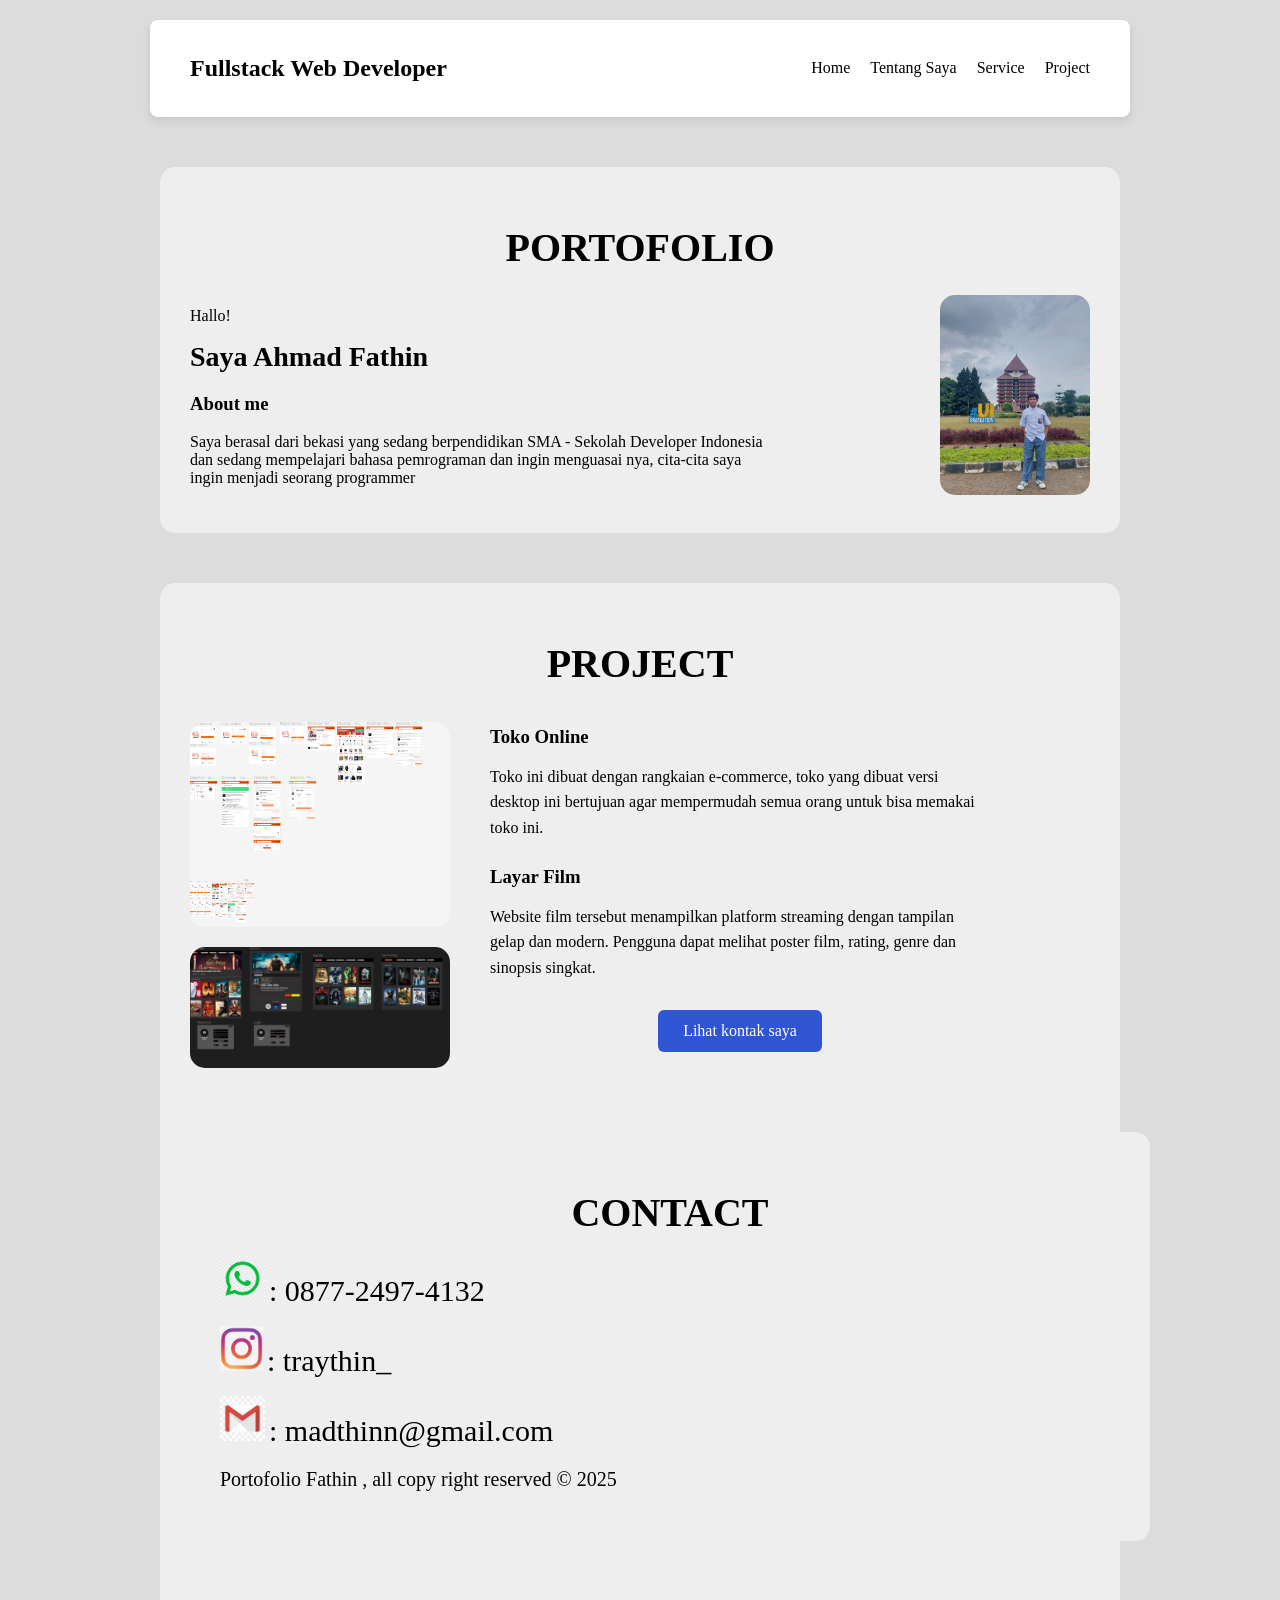
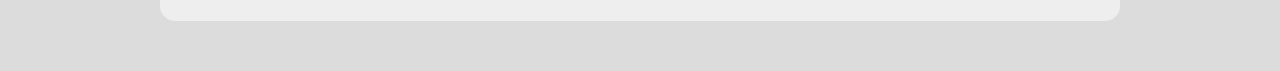
==== index.html @ b5b8c751 "Portofolio Fathin" ====
<!DOCTYPE html>
<html>

<head>
    <title>Portofolio</title>
    <link rel="stylesheet" href="style.css">
</head>

<body>

    <div class="navbar">
        <h2>Fullstack Web Developer</h2>
        <ul>
            <li><a href="#">Home</a></li>
            <li><a href="#">Tentang Saya</a></li>
            <li><a href="#">Service</a></li>
            <li><a href="#">Project</a></li>
        </ul>
    </div>

    <div class="card">
        <h1 class="title">PORTOFOLIO</h1>
        <div class="content">

            <div class="text">
                <p>Hallo!</p>
                <h2>Saya Ahmad Fathin</h2>
                <h3>About me</h3>

                <p>
                    Saya berasal dari bekasi yang sedang berpendidikan
                    SMA - Sekolah Developer Indonesia dan sedang mempelajari
                    bahasa pemrograman dan ingin menguasai nya,
                    cita-cita saya ingin menjadi seorang programmer
                </p>
            </div>

            <div class="photo">
                <img src="images/fathin ui 2.jpg" alt="foto">
            </div>
        </div>

    </div>

    <div class="card">
        <h1 class="title">PROJECT</h1>
        <div class="content">

            <div class="project-container">

                <!-- Bagian gambar -->
                <div class="project-images">
                    <img src="images/Toko online.png" alt="Toko Online">
                    <img src="images/web film.png" alt="Layar Film">
                </div>

                <!-- Bagian teks -->
                <div class="project-text">

                    <h3>Toko Online</h3>
                    <p>
                        Toko ini dibuat dengan rangkaian e-commerce, toko yang dibuat versi
                        desktop ini bertujuan agar mempermudah semua orang untuk bisa memakai
                        toko ini.
                    </p>
                    <h3>Layar Film</h3>
                    <p>
                        Website film tersebut menampilkan platform streaming dengan tampilan
                        gelap dan modern. Pengguna dapat melihat poster film, rating,
                        genre dan sinopsis singkat.
                    </p>

                    <a href="#" class="btn">Lihat kontak saya</a>
                </div>
            </div>
        </div>
        <div class="Card-contact">
            <h1 class="title3">CONTACT</h1>

            <div class="content">
                <div class="contact-project">

                    <div class="contact">
                        <img src="images/logo wa 2.png" class="logoWa">
                        <span class="text1">: 0877-2497-4132</span>
                    </div>
                    <br>
                    <div class="contact">
                        <img src="images/instagram1.jpg" class="logoIg">
                        <span class="text2">: traythin_</span>
                    </div>
                    <br>
                    <div class="contact">
                        <img src="images/gmail1.jpg" class="logoGmail">
                        <span class="text3">: madthinn@gmail.com</span>
                    </div>
                    <footer>
                        <p class="Footer">Portofolio Fathin , all copy right reserved © 2025</p>
                    </footer>
                </div>
            </div>
        </div>
    </div>



</body>

</html>
---- style.css ----
body{
    background:#dcdcdc;
    font-family:serif;
}




.navbar {
    background-color: white;
    padding: 15px 40px;
    display: flex;
    justify-content: space-between;
    align-items: center;
    width: 900px;
    margin: 20px auto;
    border-radius: 8px;
    box-shadow: 0 4px 10px rgba(0,0,0,0.1);
}

.navbar ul {
    display: flex;
    list-style: none;
    gap: 20px;
}

.navbar ul li a {
    text-decoration: none;
    color: black;
    font-weight: 500;
}

.navbar ul li a:hover {
    color: #4f46e5;
}




.card{
    width:900px;
    margin:50px auto;
    background:#eeeeee;
    padding:30px;
    border-radius:15px;
}

.title{
    text-align:center;
    font-size:40px;
    margin-bottom:20px;
}

.content{
    display:flex;
    align-items:center;
    justify-content:space-between;
}

.text{
    width:65%;
}

.text h2{
    font-size:28px;
    margin:5px 0;
}

.text h3{
    margin-top:20px;
}

.photo img{
    width:150px;
    border-radius:15px;
}


.card{
    width:900px;
    margin:50px auto;
    background:#eeeeee;
    padding:30px;
    border-radius:15px;
}

.title{
    text-align:center;
    font-size:40px;
    margin-bottom:20px;
}

.content{
    display:flex;
    align-items:center;
    justify-content:space-between;
}

.text{
    width:65%;
}

.text h2{
    font-size:28px;
    margin:5px 0;
}

.text h3{
    margin-top:20px;
}

.project{
    padding: 50px;
}

.card-project{
    display: flex;
    align-items: center;
    gap: 40px;

    background: #ffffff;
    color: rgb(0, 0, 0);

    padding: 40px;
    border-radius: 15px;

    max-width: 900px;
    margin: auto;
}

.project-card{
    background: #f2f2f2;
    padding: 40px;
    border-radius: 20px;
    width: 10px;
    margin: auto;
}

.project-container{
    display: flex;
    gap: 40px;
    align-items: center;
}

.project-images{
    display: grid;
    gap: 20px;
}

.project-images img{
    width: 260px;
    border-radius: 15px;
}

.project-text{
    max-width: 500px;
}

.project-text h3{
    margin-bottom: 10px;
}

.project-text p{
    margin-bottom: 25px;
    line-height: 1.6;
}

.btn{
    display: block;
    width: fit-content;
    margin: 30px auto;   

    padding: 12px 25px;
    background: #2f55d4;
    color: white;
    text-decoration: none;
    border-radius: 6px;

    transition: 0.3s;
}

.btn:hover{
    background: #1d3fb8;
    transform: translateY(-3px);
}

.title{
    text-align:center;
    font-size:40px;
    margin-bottom:20px;
}

.Card-contact{
    width:900px;
    margin:50px auto;
    background:#eeeeee;
    padding:30px;
    border-radius:15px;
}

.title3 {
    text-align:center;
    font-size:40px;
    margin-bottom:20px;
}

.logoWa {
    height: 45px;
}

.text1 {
    font-size: 30px;
}

.logoIg {
    height: 45px;
}

.text2 {
    font-size: 30px;
}

.logoGmail {
    height: 45px;
}

.text3 {
    font-size: 30px;
}

.Footer {
    text-align: center;
    font-size: 20px;
}
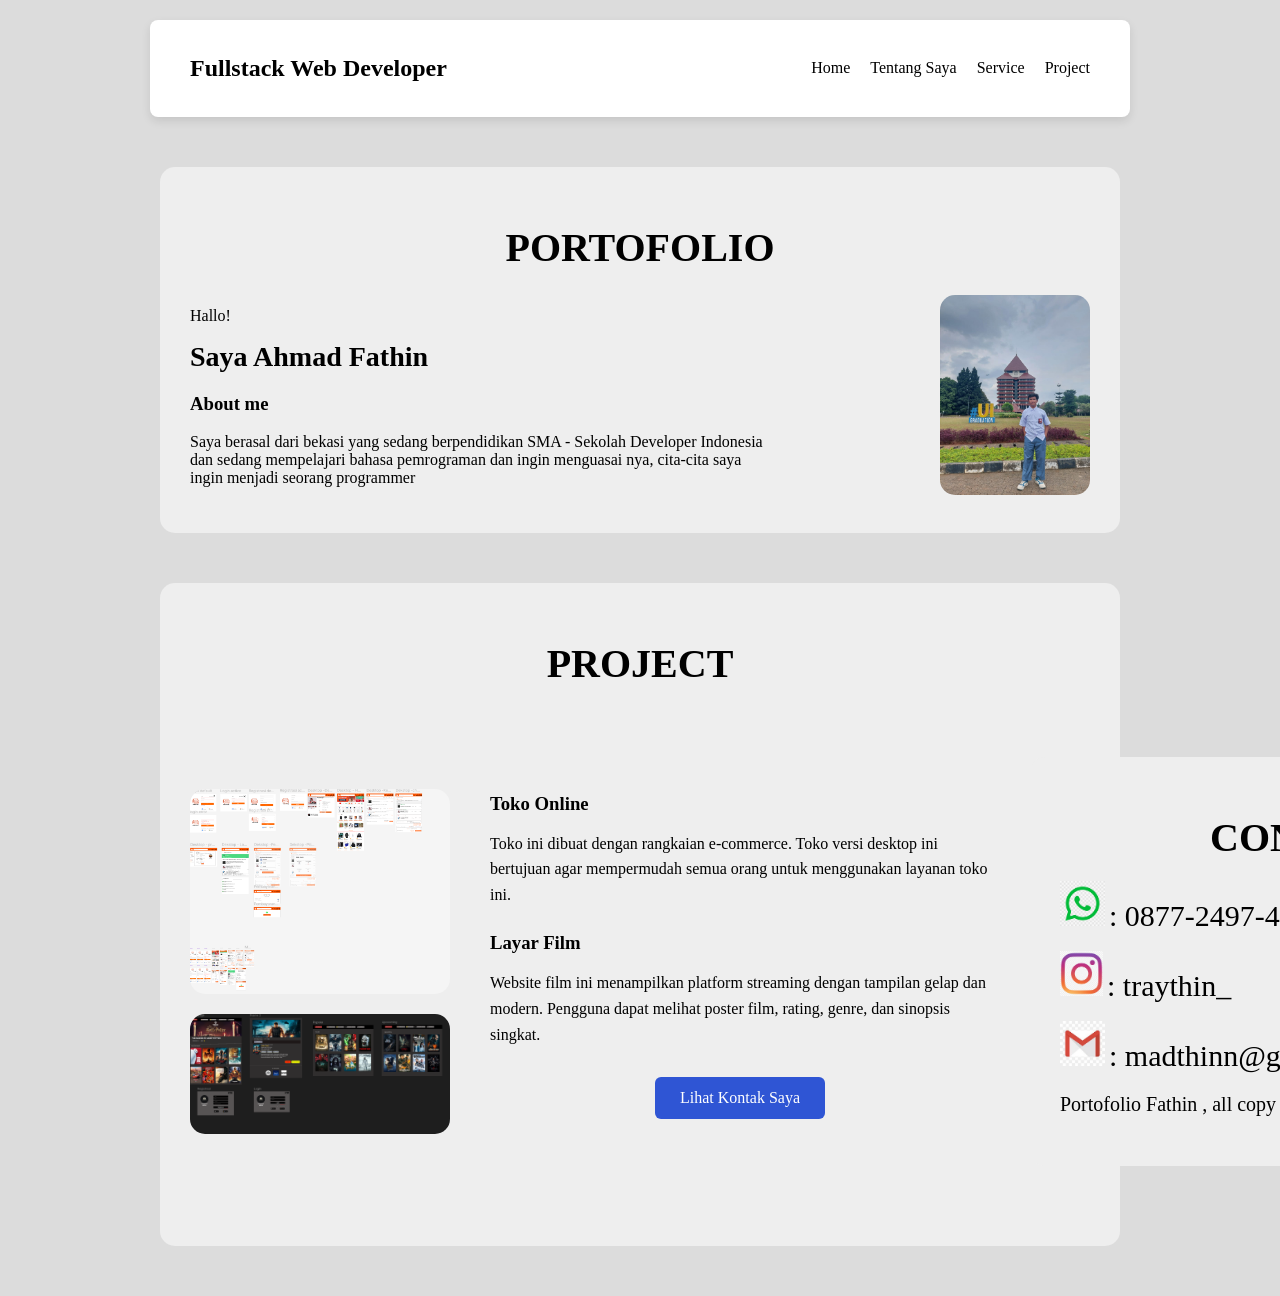
==== commit 55255acb: "Portofolio Fathin" ====
--- a/index.html
+++ b/index.html
@@ -57,50 +57,53 @@
                 <!-- Bagian teks -->
                 <div class="project-text">
 
-                    <h3>Toko Online</h3>
-                    <p>
-                        Toko ini dibuat dengan rangkaian e-commerce, toko yang dibuat versi
-                        desktop ini bertujuan agar mempermudah semua orang untuk bisa memakai
-                        toko ini.
-                    </p>
-                    <h3>Layar Film</h3>
-                    <p>
-                        Website film tersebut menampilkan platform streaming dengan tampilan
-                        gelap dan modern. Pengguna dapat melihat poster film, rating,
-                        genre dan sinopsis singkat.
-                    </p>
+                    <div class="project-item">
+                        <h3>Toko Online</h3>
+                        <p>
+                            Toko ini dibuat dengan rangkaian e-commerce.
+                            Toko versi desktop ini bertujuan agar mempermudah
+                            semua orang untuk menggunakan layanan toko ini.
+                        </p>
+                    </div>
+                    <div class="project-item">
+                        <h3>Layar Film</h3>
+                        <p>
+                            Website film ini menampilkan platform streaming
+                            dengan tampilan gelap dan modern. Pengguna dapat
+                            melihat poster film, rating, genre, dan sinopsis singkat.
+                        </p>
+                    </div>
 
-                    <a href="#" class="btn">Lihat kontak saya</a>
+                    <a href="#" class="btn">Lihat Kontak Saya</a>
+                </div>
+
+                <div class="Card-contact">
+                    <h1 class="title3">CONTACT</h1>
+
+                    <div class="content">
+                        <div class="contact-project">
+
+                            <div class="contact">
+                                <img src="images/logo wa 2.png" class="logoWa">
+                                <span class="text1">: 0877-2497-4132</span>
+                            </div>
+                            <br>
+                            <div class="contact">
+                                <img src="images/instagram1.jpg" class="logoIg">
+                                <span class="text2">: traythin_</span>
+                            </div>
+                            <br>
+                            <div class="contact">
+                                <img src="images/gmail1.jpg" class="logoGmail">
+                                <span class="text3">: madthinn@gmail.com</span>
+                            </div>
+                            <footer>
+                                <p class="Footer">Portofolio Fathin , all copy right reserved © 2025</p>
+                            </footer>
+                        </div>
+                    </div>
                 </div>
             </div>
-        </div>
-        <div class="Card-contact">
-            <h1 class="title3">CONTACT</h1>
-
-            <div class="content">
-                <div class="contact-project">
-
-                    <div class="contact">
-                        <img src="images/logo wa 2.png" class="logoWa">
-                        <span class="text1">: 0877-2497-4132</span>
-                    </div>
-                    <br>
-                    <div class="contact">
-                        <img src="images/instagram1.jpg" class="logoIg">
-                        <span class="text2">: traythin_</span>
-                    </div>
-                    <br>
-                    <div class="contact">
-                        <img src="images/gmail1.jpg" class="logoGmail">
-                        <span class="text3">: madthinn@gmail.com</span>
-                    </div>
-                    <footer>
-                        <p class="Footer">Portofolio Fathin , all copy right reserved © 2025</p>
-                    </footer>
-                </div>
-            </div>
-        </div>
-    </div>
 
 
 
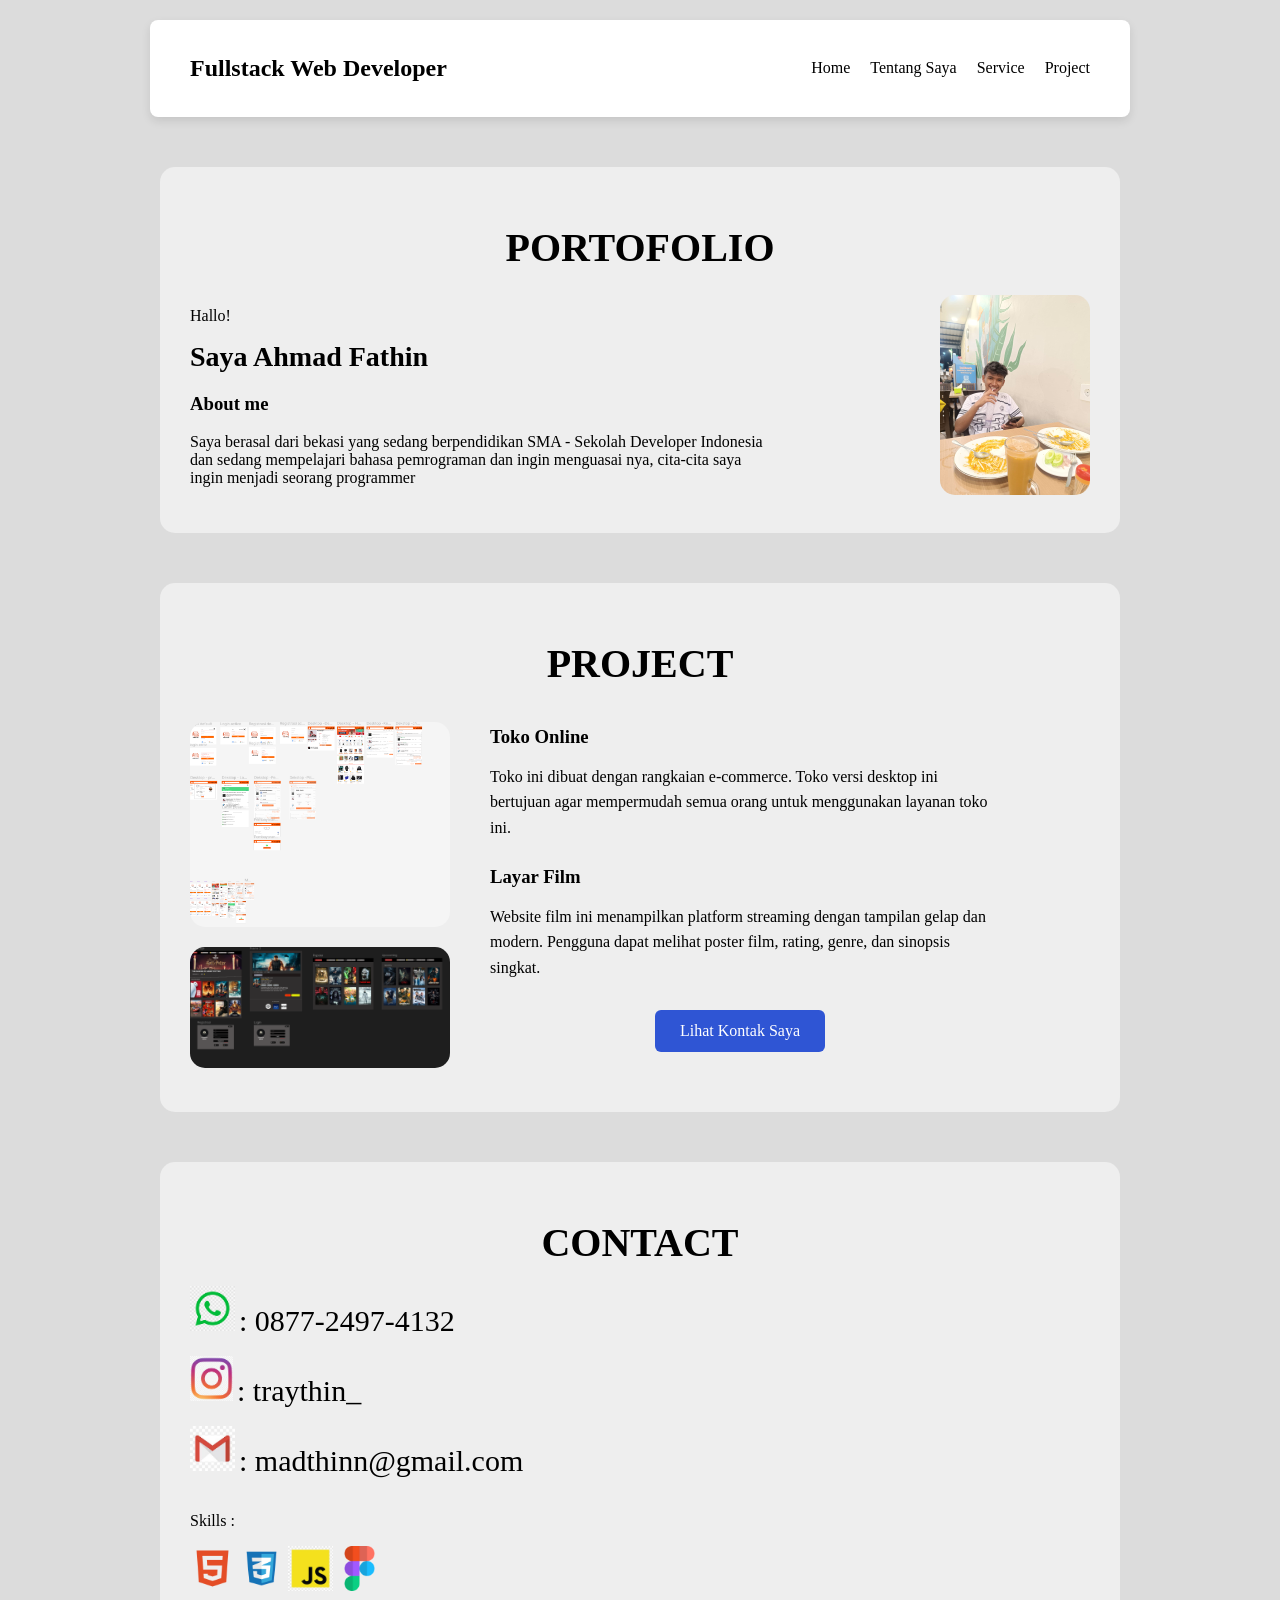
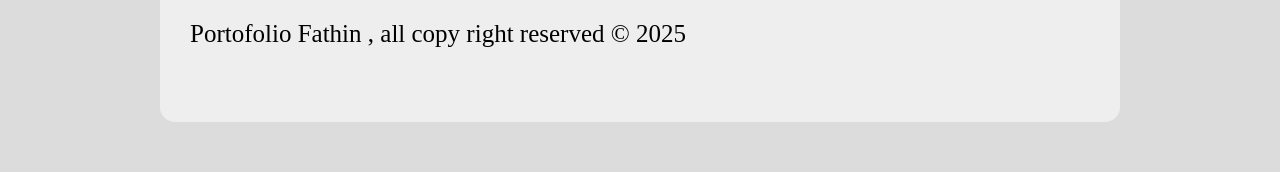
==== commit 14ace41f: "Portofolio Fathin" ====
--- a/index.html
+++ b/index.html
@@ -36,7 +36,7 @@
             </div>
 
             <div class="photo">
-                <img src="images/fathin ui 2.jpg" alt="foto">
+                <img src="images/foto saya.jpeg" alt="foto">
             </div>
         </div>
 
@@ -44,17 +44,17 @@
 
     <div class="card">
         <h1 class="title">PROJECT</h1>
+
         <div class="content">
-
             <div class="project-container">
 
-                <!-- Bagian gambar -->
+
                 <div class="project-images">
                     <img src="images/Toko online.png" alt="Toko Online">
                     <img src="images/web film.png" alt="Layar Film">
                 </div>
 
-                <!-- Bagian teks -->
+
                 <div class="project-text">
 
                     <div class="project-item">
@@ -65,6 +65,7 @@
                             semua orang untuk menggunakan layanan toko ini.
                         </p>
                     </div>
+
                     <div class="project-item">
                         <h3>Layar Film</h3>
                         <p>
@@ -75,35 +76,51 @@
                     </div>
 
                     <a href="#" class="btn">Lihat Kontak Saya</a>
+
                 </div>
 
-                <div class="Card-contact">
-                    <h1 class="title3">CONTACT</h1>
+            </div>
+        </div>
 
-                    <div class="content">
-                        <div class="contact-project">
+    </div>
 
-                            <div class="contact">
-                                <img src="images/logo wa 2.png" class="logoWa">
-                                <span class="text1">: 0877-2497-4132</span>
-                            </div>
-                            <br>
-                            <div class="contact">
-                                <img src="images/instagram1.jpg" class="logoIg">
-                                <span class="text2">: traythin_</span>
-                            </div>
-                            <br>
-                            <div class="contact">
-                                <img src="images/gmail1.jpg" class="logoGmail">
-                                <span class="text3">: madthinn@gmail.com</span>
-                            </div>
-                            <footer>
-                                <p class="Footer">Portofolio Fathin , all copy right reserved © 2025</p>
-                            </footer>
-                        </div>
-                    </div>
+    <div class="Card-contact">
+        <h1 class="title3">CONTACT</h1>
+
+        <div class="content">
+            <div class="contact-project">
+
+                <div class="contact">
+                    <img src="images/logo wa 2.png" class="logoWa">
+                    <span class="text1">: 0877-2497-4132</span>
                 </div>
+                <br>
+                <div class="contact">
+                    <img src="images/instagram1.jpg" class="logoIg">
+                    <span class="text2">: traythin_</span>
+                </div>
+                <br>
+                <div class="contact">
+                    <img src="images/gmail1.jpg" class="logoGmail">
+                    <span class="text3">: madthinn@gmail.com</span>
+                </div>
+                <br>
+                <div>
+                    <p class="skills">Skills :</p>
+                </div>
+                <div>
+                    <img src="images/HTML.png" alt="" class="html">
+                    <img src="images/CSS.webp" alt="" class="css">
+                    <img src="images/JS.webp" alt="" class="java">
+                    <img src="images/figma.webp" alt="" class="figma">
+                </div>
+                <footer>
+                    <p class="Footer">Portofolio Fathin , all copy right reserved © 2025</p>
+                </footer>
             </div>
+        </div>
+    </div>
+    </div>
 
 
 
--- a/style.css
+++ b/style.css
@@ -192,6 +192,7 @@
 
 .Card-contact{
     width:900px;
+    height: 500px;
     margin:50px auto;
     background:#eeeeee;
     padding:30px;
@@ -206,29 +207,60 @@
 
 .logoWa {
     height: 45px;
+    align-items: center;
 }
 
 .text1 {
     font-size: 30px;
+    align-items: center;
 }
 
 .logoIg {
     height: 45px;
+    align-items: center;
 }
 
 .text2 {
     font-size: 30px;
+    align-items: center;
 }
 
 .logoGmail {
     height: 45px;
+    align-items: center;
 }
 
 .text3 {
     font-size: 30px;
+    align-items: center;
 }
 
 .Footer {
-    text-align: center;
-    font-size: 20px;
+    font-size: 25px;
+    align-items: center;
+}
+
+.skills {
+    text-align: start;
+    align-items: center;
+}
+
+.html {
+    height: 45px;
+    align-items: center;
+}
+
+.css {
+    height: 45px;
+    align-items: center;
+}
+
+.java {
+    height: 45px;
+    align-items: center;
+}
+
+.figma {
+    height: 45px;
+    align-items: center;
 }
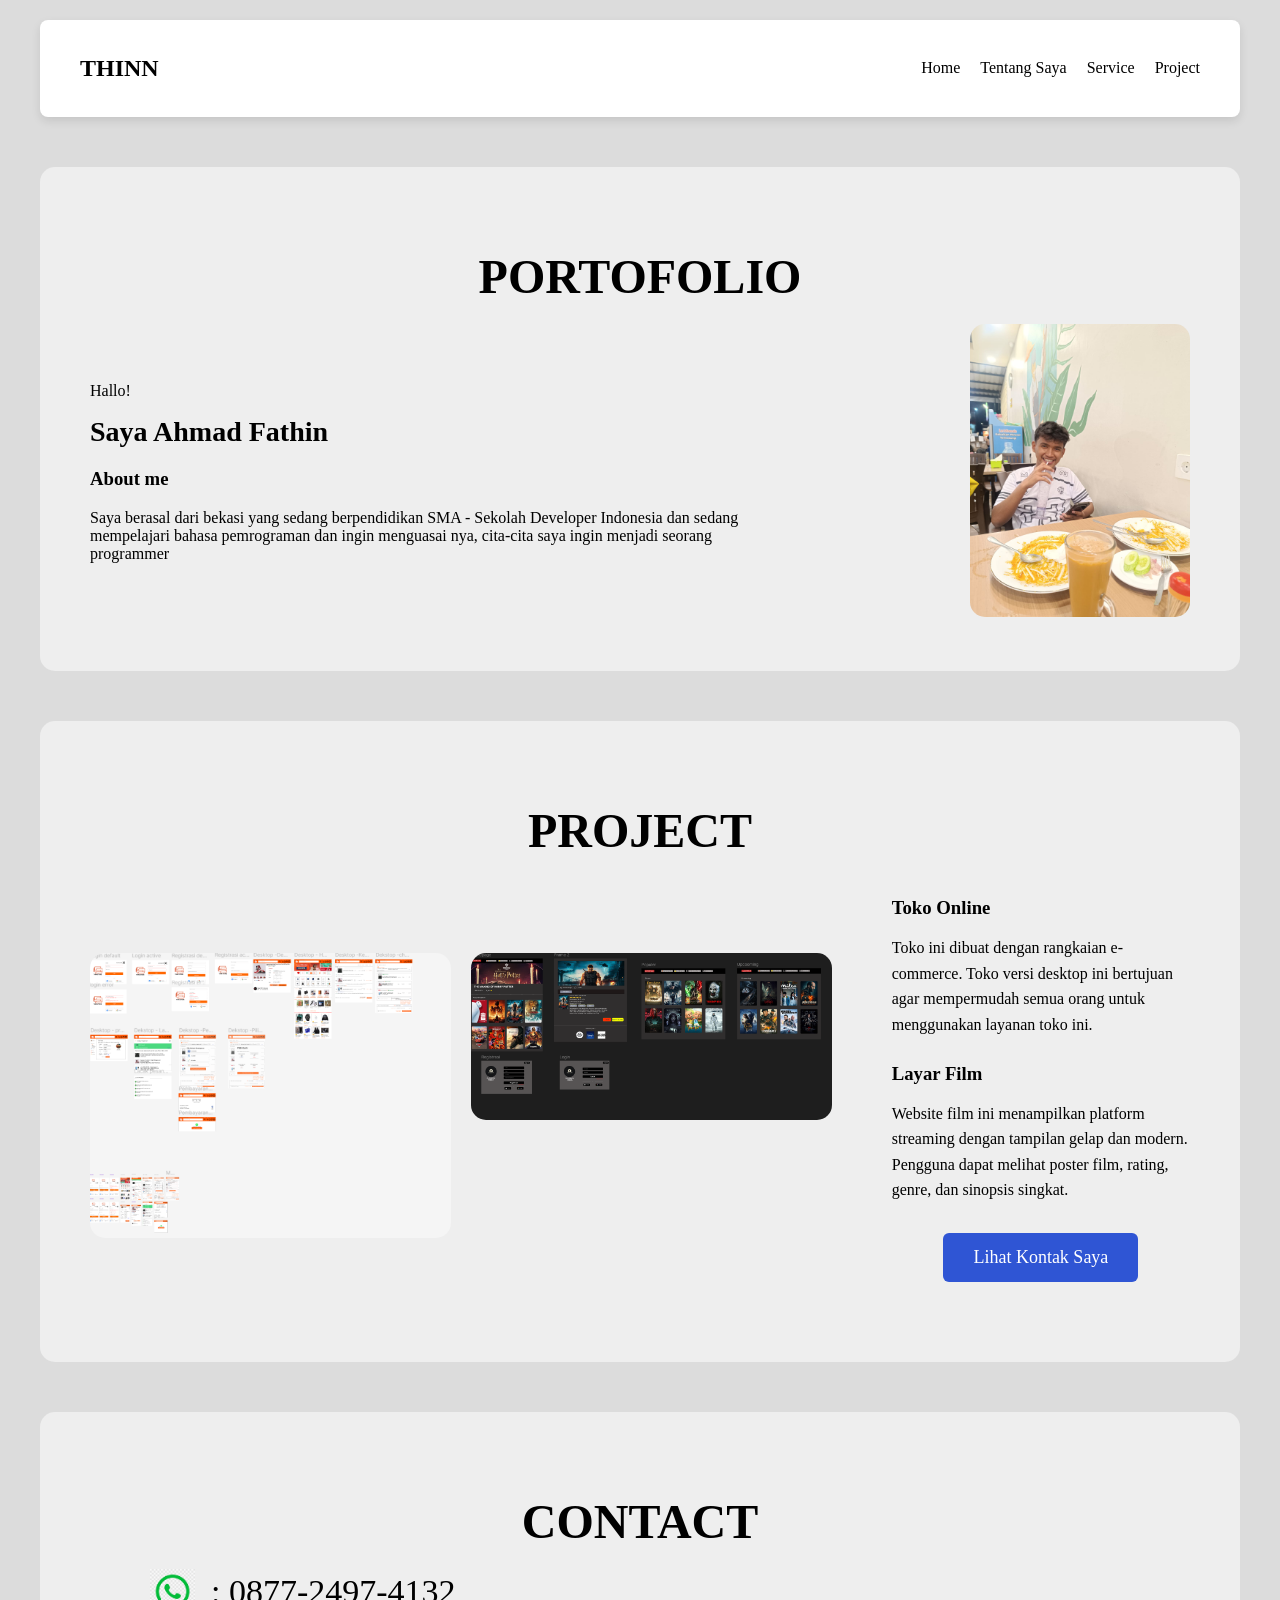
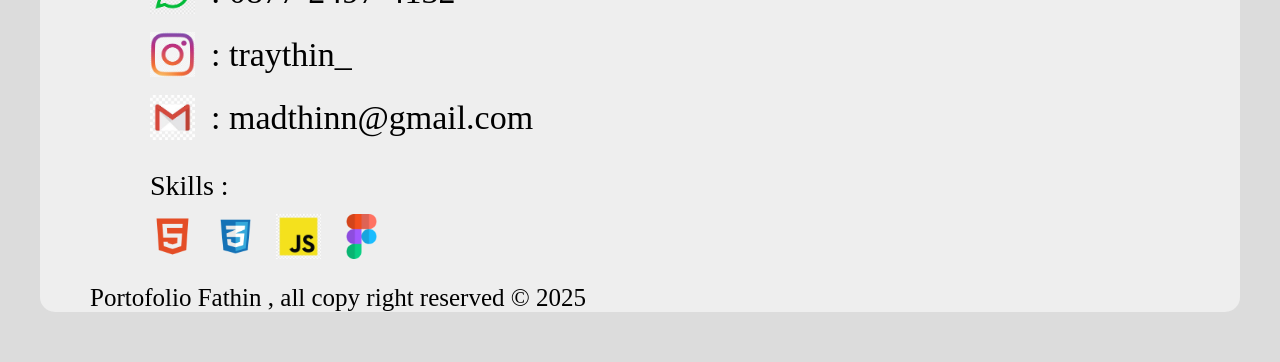
==== commit de9b25cb: "Portofolio Fathin" ====
--- a/index.html
+++ b/index.html
@@ -9,7 +9,7 @@
 <body>
 
     <div class="navbar">
-        <h2>Fullstack Web Developer</h2>
+        <h2>THINN</h2>
         <ul>
             <li><a href="#">Home</a></li>
             <li><a href="#">Tentang Saya</a></li>
@@ -90,29 +90,28 @@
         <div class="content">
             <div class="contact-project">
 
-                <div class="contact">
-                    <img src="images/logo wa 2.png" class="logoWa">
-                    <span class="text1">: 0877-2497-4132</span>
+                <div class="contact-list">
+                    <a href="https://wa.me/6287724974132" target="_blank" rel="noreferrer" class="contact contact-link">
+                        <img src="images/logo wa 2.png" class="logoWa" alt="WhatsApp">
+                        <span class="text1">: 0877-2497-4132</span>
+                    </a>
+                    <a href="https://www.instagram.com/traythin_/" target="_blank" rel="noreferrer" class="contact contact-link">
+                        <img src="images/instagram1.jpg" class="logoIg" alt="Instagram">
+                        <span class="text2">: traythin_</span>
+                    </a>
+                    <a href="mailto:madthinn@gmail.com" class="contact contact-link">
+                        <img src="images/gmail1.jpg" class="logoGmail" alt="Gmail">
+                        <span class="text3">: madthinn@gmail.com</span>
+                    </a>
                 </div>
-                <br>
-                <div class="contact">
-                    <img src="images/instagram1.jpg" class="logoIg">
-                    <span class="text2">: traythin_</span>
-                </div>
-                <br>
-                <div class="contact">
-                    <img src="images/gmail1.jpg" class="logoGmail">
-                    <span class="text3">: madthinn@gmail.com</span>
-                </div>
-                <br>
-                <div>
+                <div class="skills-group">
                     <p class="skills">Skills :</p>
-                </div>
-                <div>
-                    <img src="images/HTML.png" alt="" class="html">
-                    <img src="images/CSS.webp" alt="" class="css">
-                    <img src="images/JS.webp" alt="" class="java">
-                    <img src="images/figma.webp" alt="" class="figma">
+                    <div class="skills-icons">
+                        <img src="images/HTML.png" alt="HTML" class="html">
+                        <img src="images/CSS.webp" alt="CSS" class="css">
+                        <img src="images/JS.webp" alt="JavaScript" class="java">
+                        <img src="images/figma.webp" alt="Figma" class="figma">
+                    </div>
                 </div>
                 <footer>
                     <p class="Footer">Portofolio Fathin , all copy right reserved © 2025</p>
--- a/style.css
+++ b/style.css
@@ -1,10 +1,14 @@
-body{
-    background:#dcdcdc;
-    font-family:serif;
-}
-
-
-
+*,
+*::before,
+*::after {
+    box-sizing: border-box;
+}
+
+body {
+    background: #dcdcdc;
+    font-family: serif;
+    margin: 0;
+}
 
 .navbar {
     background-color: white;
@@ -12,10 +16,11 @@
     display: flex;
     justify-content: space-between;
     align-items: center;
-    width: 900px;
+    width: 100%;
+    max-width: 1200px;
     margin: 20px auto;
     border-radius: 8px;
-    box-shadow: 0 4px 10px rgba(0,0,0,0.1);
+    box-shadow: 0 4px 10px rgba(0, 0, 0, 0.1);
 }
 
 .navbar ul {
@@ -37,83 +42,83 @@
 
 
 
-.card{
-    width:900px;
-    margin:50px auto;
-    background:#eeeeee;
-    padding:30px;
-    border-radius:15px;
-}
-
-.title{
-    text-align:center;
-    font-size:40px;
-    margin-bottom:20px;
-}
-
-.content{
-    display:flex;
-    align-items:center;
-    justify-content:space-between;
-}
-
-.text{
-    width:65%;
-}
-
-.text h2{
-    font-size:28px;
-    margin:5px 0;
-}
-
-.text h3{
-    margin-top:20px;
-}
-
-.photo img{
-    width:150px;
-    border-radius:15px;
-}
-
-
-.card{
-    width:900px;
-    margin:50px auto;
-    background:#eeeeee;
-    padding:30px;
-    border-radius:15px;
-}
-
-.title{
-    text-align:center;
-    font-size:40px;
-    margin-bottom:20px;
-}
-
-.content{
-    display:flex;
-    align-items:center;
-    justify-content:space-between;
-}
-
-.text{
-    width:65%;
-}
-
-.text h2{
-    font-size:28px;
-    margin:5px 0;
-}
-
-.text h3{
-    margin-top:20px;
-}
-
-.project{
+.card {
+    width: 900px;
+    margin: 50px auto;
+    background: #eeeeee;
+    padding: 30px;
+    border-radius: 15px;
+}
+
+.title {
+    text-align: center;
+    font-size: 40px;
+    margin-bottom: 20px;
+}
+
+.content {
+    display: flex;
+    align-items: center;
+    justify-content: space-between;
+}
+
+.text {
+    width: 65%;
+}
+
+.text h2 {
+    font-size: 28px;
+    margin: 5px 0;
+}
+
+.text h3 {
+    margin-top: 20px;
+}
+
+.photo img {
+    width: 150px;
+    border-radius: 15px;
+}
+
+
+.card {
+    width: 900px;
+    margin: 50px auto;
+    background: #eeeeee;
+    padding: 30px;
+    border-radius: 15px;
+}
+
+.title {
+    text-align: center;
+    font-size: 40px;
+    margin-bottom: 20px;
+}
+
+.content {
+    display: flex;
+    align-items: center;
+    justify-content: space-between;
+}
+
+.text {
+    width: 65%;
+}
+
+.text h2 {
+    font-size: 28px;
+    margin: 5px 0;
+}
+
+.text h3 {
+    margin-top: 20px;
+}
+
+.project {
     padding: 50px;
 }
 
-.card-project{
+.card-project {
     display: flex;
     align-items: center;
     gap: 40px;
@@ -128,7 +133,7 @@
     margin: auto;
 }
 
-.project-card{
+.project-card {
     background: #f2f2f2;
     padding: 40px;
     border-radius: 20px;
@@ -136,39 +141,39 @@
     margin: auto;
 }
 
-.project-container{
+.project-container {
     display: flex;
     gap: 40px;
     align-items: center;
 }
 
-.project-images{
+.project-images {
     display: grid;
     gap: 20px;
 }
 
-.project-images img{
+.project-images img {
     width: 260px;
     border-radius: 15px;
 }
 
-.project-text{
+.project-text {
     max-width: 500px;
 }
 
-.project-text h3{
+.project-text h3 {
     margin-bottom: 10px;
 }
 
-.project-text p{
+.project-text p {
     margin-bottom: 25px;
     line-height: 1.6;
 }
 
-.btn{
+.btn {
     display: block;
     width: fit-content;
-    margin: 30px auto;   
+    margin: 30px auto;
 
     padding: 12px 25px;
     background: #2f55d4;
@@ -179,88 +184,160 @@
     transition: 0.3s;
 }
 
-.btn:hover{
+.btn:hover {
     background: #1d3fb8;
     transform: translateY(-3px);
 }
 
-.title{
-    text-align:center;
-    font-size:40px;
-    margin-bottom:20px;
-}
-
-.Card-contact{
-    width:900px;
+.title {
+    text-align: center;
+    font-size: 40px;
+    margin-bottom: 20px;
+}
+
+.Card-contact {
+    width: 100%;
+    max-width: 900px;
     height: 500px;
-    margin:50px auto;
-    background:#eeeeee;
-    padding:30px;
-    border-radius:15px;
+    margin: 50px auto;
+    background: #eeeeee;
+    padding: 30px;
+    border-radius: 15px;
 }
 
 .title3 {
-    text-align:center;
-    font-size:40px;
-    margin-bottom:20px;
-}
-
-.logoWa {
+    text-align: center;
+    font-size: 40px;
+    margin-bottom: 20px;
+}
+
+.contact-list {
+    display: flex;
+    flex-direction: column;
+    gap: 18px;
+    margin-left: 60px;
+}
+
+.contact {
+    display: flex;
+    align-items: center;
+    gap: 16px;
+}
+
+.contact-link {
+    text-decoration: none;
+    color: inherit;
+}
+
+.contact img {
+    width: 45px;
     height: 45px;
-    align-items: center;
-}
-
-.text1 {
-    font-size: 30px;
-    align-items: center;
-}
-
-.logoIg {
+    object-fit: cover;
+}
+
+.text1,
+.text2,
+.text3 {
+
+}
+
+.skills-group {
+    margin-left: 60px;
+    margin-top: 30px;
+}
+
+.skills {
+    font-size: 28px;
+    margin-bottom: 12px;
+}
+
+.skills-icons {
+    display: flex;
+    gap: 18px;
+    align-items: center;
+}
+
+.html,
+.css,
+.java,
+.figma {
     height: 45px;
-    align-items: center;
-}
-
-.text2 {
-    font-size: 30px;
-    align-items: center;
-}
-
-.logoGmail {
-    height: 45px;
-    align-items: center;
-}
-
-.text3 {
-    font-size: 30px;
-    align-items: center;
+}
+
+footer {
+    width: 100%;
+    display: flex;
+    justify-content: center;
 }
 
 .Footer {
     font-size: 25px;
-    align-items: center;
-}
-
-.skills {
-    text-align: start;
-    align-items: center;
-}
-
-.html {
-    height: 45px;
-    align-items: center;
-}
-
-.css {
-    height: 45px;
-    align-items: center;
-}
-
-.java {
-    height: 45px;
-    align-items: center;
-}
-
-.figma {
-    height: 45px;
-    align-items: center;
-}+    text-align: center;
+    width: 100%;
+}
+
+.card {
+    max-width: 1200px;
+    width: 100%;
+    padding: 50px;
+}
+
+.Card-contact {
+    max-width: 1200px;
+    width: 100%;
+    padding: 50px;
+}
+
+.content {
+    gap: 50px;
+}
+
+.text {
+    width: 60%;
+}
+
+.photo img {
+    width: 220px;
+}
+
+/* PROJECT SECTION */
+.project-card {
+    max-width: 1200px;
+    width: 100%;
+}
+
+.project-container {
+    gap: 60px;
+}
+
+.project-images {
+    grid-template-columns: repeat(2, 1fr);
+}
+
+.project-images img {
+    width: 100%;
+}
+
+.project-text {
+    max-width: 600px;
+}
+
+/* BUTTON */
+.btn {
+    font-size: 18px;
+    padding: 14px 30px;
+}
+
+/* TITLE */
+.title,
+.title3 {
+    font-size: 48px;
+}
+
+/* CONTACT */
+.text1,
+.text2,
+.text3 {
+    font-size: 34px;
+}
+
